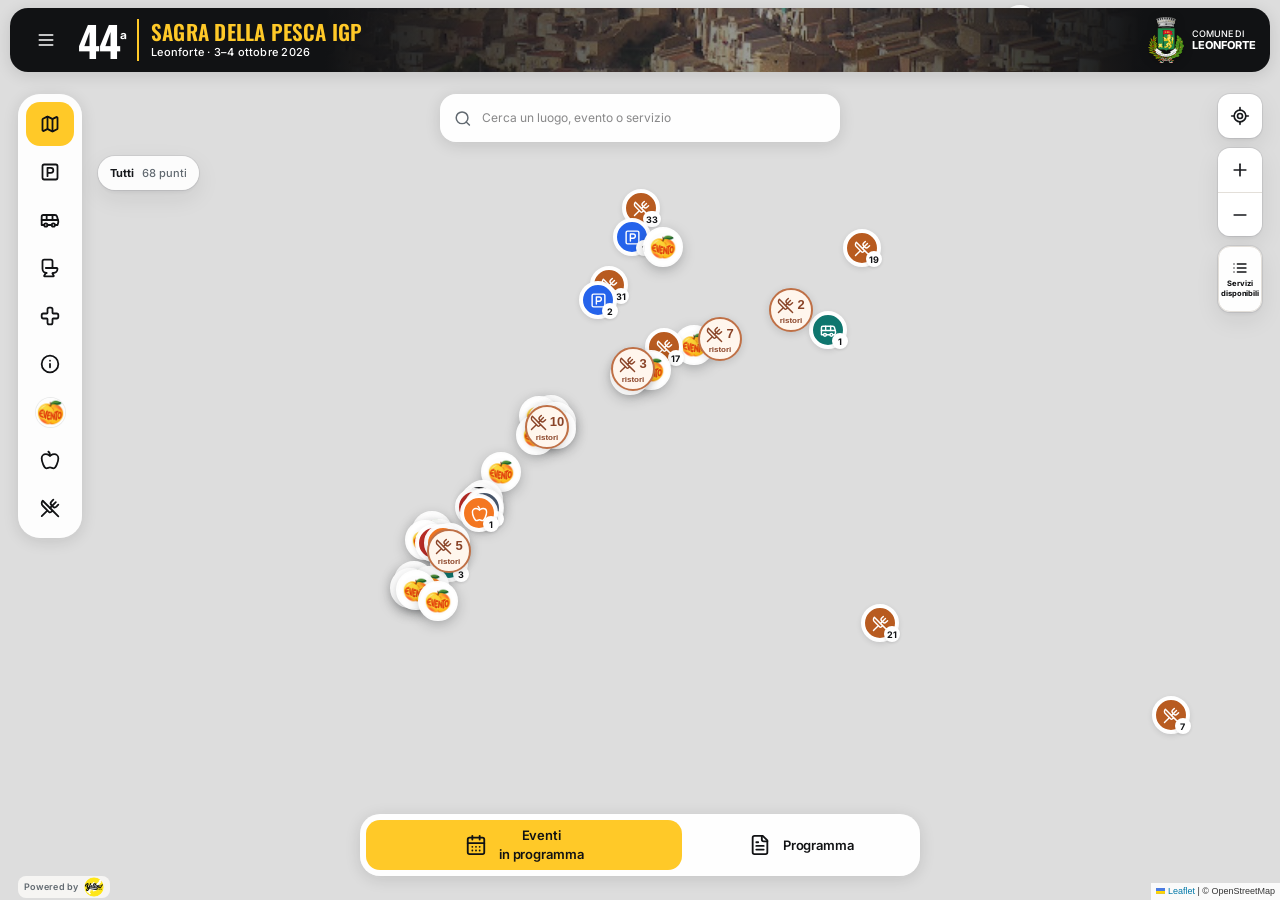
==== index.html @ 1704f255 "Pubblica ristori aggiornati al 26 settembre" ====
<!doctype html>
<html lang="it">
  <head>
    <meta charset="UTF-8" />
    <meta name="viewport" content="width=device-width, initial-scale=1, viewport-fit=cover" />
    <meta
      name="description"
      content="Mappa dei servizi della 44ª Sagra della Pesca IGP di Leonforte: parcheggi, navetta, WC, eventi e punti ristoro."
    />
    <meta name="theme-color" content="#0d0f11" />
    <link rel="icon" type="image/svg+xml" href="./favicon.svg" />
    <link rel="preconnect" href="https://fonts.googleapis.com" />
    <link rel="preconnect" href="https://fonts.gstatic.com" crossorigin />
    <link
      rel="stylesheet"
      href="https://fonts.googleapis.com/css2?family=Oswald:wght@400;500;600;700&family=Inter:wght@400;500;600;700&display=swap"
    />
    <title>44ª Sagra della Pesca IGP di Leonforte</title>
    <script type="module" crossorigin src="./assets/index-B9HhsdGB.js"></script>
    <link rel="modulepreload" crossorigin href="./assets/rolldown-runtime-CbXtAM7H.js">
    <link rel="modulepreload" crossorigin href="./assets/icons-EwvIaojF.js">
    <link rel="modulepreload" crossorigin href="./assets/react-vendor-BC_bkOCY.js">
    <link rel="stylesheet" crossorigin href="./assets/index-Bv7wQEez.css">
  </head>
  <body>
    <div id="app"></div>
    <noscript>Per utilizzare la mappa è necessario attivare JavaScript.</noscript>
  </body>
</html>
---- assets/index-Bv7wQEez.css ----
.app-shell{--dock-height:76px;--map-bottom:calc(var(--footer-height) + var(--dock-height));--festival-accent:var(--color-festival)}.program-dock{z-index:45;bottom:var(--footer-height);height:var(--dock-height);background:var(--color-ink,#17191c);justify-content:center;align-items:center;gap:12px;padding:10px 16px;display:flex;position:absolute;left:0;right:0}.program-dock .schedule-button,.program-dock .program-download-button{width:min(260px,45%);height:54px;min-height:44px;box-shadow:none;border-radius:14px;flex-direction:row;justify-content:center;align-items:center;gap:12px;padding:8px 18px;font-size:14px;font-weight:600;line-height:1.15;text-decoration:none;display:flex;position:static}.program-dock .schedule-button{background:var(--festival-accent);color:#17191c;border:1px solid var(--festival-accent)}.program-dock .schedule-button.is-active{color:#17191c;background:#fff0b8}.program-dock .program-download-button{color:#17191c;background:#fff;border:1px solid #fff}.program-dock button:hover,.program-dock a:hover{filter:brightness(.94);transform:translateY(-1px)}.program-dock svg{flex:none;width:22px;height:22px}.program-dock>*>span{text-align:left;flex-direction:column;gap:2px;display:flex}.app-shell .point-sheet-wrap,.app-shell .list-drawer{bottom:calc(var(--map-bottom) + 12px)}.app-shell .point-sheet{max-height:calc(100dvh - var(--header-height) - var(--map-bottom) - 32px);overflow-y:auto}.app-shell .category-rail{max-height:calc(100dvh - var(--header-height) - var(--map-bottom) - 32px)}.food-pin{position:relative}.food-pin b{color:#783f25;background:#fff;border:1px solid #dbc6b9;border-radius:12px;place-items:center;min-width:22px;height:22px;padding:0 4px;font-size:11px;font-weight:700;display:grid;position:absolute;bottom:-3px;right:-9px}.food-cluster{color:#8a4428;background:#fff6ed;border:3px solid #bf7046;border-radius:50%;justify-content:center;align-items:center;gap:3px;width:48px;height:48px;padding-bottom:10px;font-size:13px;display:flex;position:relative;box-shadow:0 2px 8px #0002}.food-cluster small{font-size:8px;font-weight:600;line-height:1;position:absolute;bottom:5px}.food-cluster svg{width:17px;height:17px}.schedule-filters{border-bottom:1px solid var(--color-border);flex:none;gap:6px;padding:10px 14px;display:flex;overflow-x:auto}.schedule-filters button{color:#383a3b;background:#f3f1eb;border-radius:12px;flex-shrink:0;min-height:44px;padding:8px 12px;font-size:12px;font-weight:600}.schedule-filters button[aria-pressed=true]{color:#fff;background:#17191c}.app-shell .point-sheet-copy h2{text-wrap:balance}.app-shell .point-list-icon{border-radius:12px;width:36px;height:36px}.app-shell .point-list-card{border-radius:18px;padding:12px}.app-shell .point-list-summary{gap:10px}.app-shell .point-actions,.app-shell .point-phone{margin-top:10px}@media (width<=767px){.app-shell{--dock-height:68px}.program-dock{gap:8px;padding:8px}.program-dock .schedule-button,.program-dock .program-download-button{gap:8px;width:50%;height:50px;padding:8px 10px;font-size:13px}.app-shell .list-drawer{max-height:min(52dvh, calc(100dvh - var(--header-height) - var(--map-bottom) - 24px));min-height:0}.app-shell.has-point-sheet .category-rail{max-height:calc(100dvh - var(--header-height) - var(--map-bottom) - 240px)}}@media (width>=768px) and (width<=1000px) and (height>=521px){.app-shell .map-search-panel{left:calc(var(--sidebar-current) + 36px);width:min(400px, calc(100% - var(--sidebar-current) - 116px));transform:none}}@media (height<=520px) and (orientation:landscape){.app-shell{--dock-height:52px}.program-dock{justify-content:flex-end;gap:8px;padding:4px 12px}.program-dock .schedule-button,.program-dock .program-download-button{width:200px;height:44px;font-size:12px}.program-dock>*>span{flex-direction:row;gap:4px}.app-shell .category-rail{max-height:calc(100dvh - var(--header-height) - var(--map-bottom) - 16px)}.app-shell .list-drawer{max-height:calc(100dvh - var(--header-height) - var(--map-bottom) - 20px);min-height:0}}@media (prefers-reduced-motion:reduce){.program-dock button:hover,.program-dock a:hover{transform:none}}.app-shell{--header-height:76px;--footer-height:0px;--dock-height:62px;--map-bottom:106px;--sidebar-collapsed:64px;--sidebar-expanded:232px;--category-icon-size:36px;--category-item-size:44px;--panel-shadow:0 3px 16px #1112141f}.app-shell .app-header{top:calc(var(--admin-offset) + 8px);background-image:linear-gradient(90deg, #111214 25%, #11121466 60%, #111214 90%), var(--panorama);height:64px;box-shadow:var(--panel-shadow);background-position:50%,50% 57%;background-size:cover;border-radius:18px;gap:10px;padding:8px 14px;left:10px;right:10px}.app-shell .event-title{gap:12px;min-width:0}.app-shell .event-number{border-right:2px solid var(--color-festival);padding-right:10px;font-size:42px;line-height:1}.app-shell .event-number sup{vertical-align:super;margin-left:1px;font-size:15px;position:static}.app-shell .event-title h1{letter-spacing:.01em;font-size:21px;line-height:1.2}.app-shell .event-title h1 span:first-child{color:var(--color-festival)}.app-shell .event-title h1 span:last-child{font:500 11px/1.6 var(--font-sans);text-transform:none;letter-spacing:.02em}.app-shell .municipality-crest{width:36px;height:48px}.app-shell .municipal-brand-copy{font-size:9px}.app-shell .municipal-brand-copy strong{font-size:11px}.app-shell .category-rail{top:calc(var(--admin-offset) + var(--header-height) + 18px);-webkit-backdrop-filter:blur(12px);backdrop-filter:blur(12px);height:fit-content;box-shadow:var(--panel-shadow);background:#fffffff0;border-radius:22px;gap:4px;padding:8px;left:18px}.app-shell .category-rail.is-open{width:var(--sidebar-expanded)}.app-shell .category-tab{border-radius:14px;gap:10px;padding:4px;font-size:13px}.app-shell .category-icon{box-shadow:none;color:var(--color-ink);background:0 0;border:0}.app-shell .category-icon svg{width:20px;height:20px}.app-shell .category-icon img{width:29px;height:29px}.app-shell .category-tab.is-active{background:var(--color-festival);color:var(--color-ink)}.app-shell .category-tab.is-active .category-icon{color:var(--color-ink);background:0 0}.app-shell .category-rail:not(.is-open) .category-tab{gap:0}.app-shell .map-status{top:calc(var(--admin-offset) + var(--header-height) + 80px);left:calc(var(--sidebar-current) + 34px);background:#ffffffe6;padding:8px 12px;font-size:11px}.app-shell .map-controls{top:calc(var(--admin-offset) + var(--header-height) + 18px);right:18px}.app-shell .program-dock{left:50%;right:auto;bottom:calc(24px + env(safe-area-inset-bottom));width:min(560px,100% - 32px);height:62px;box-shadow:var(--panel-shadow);-webkit-backdrop-filter:blur(12px);backdrop-filter:blur(12px);background:#fffffff2;border-radius:20px;gap:6px;padding:6px;transform:translate(-50%)}.app-shell .program-dock .schedule-button,.app-shell .program-dock .program-download-button{border-radius:14px;flex:1;width:auto;height:50px;padding:8px 12px;font-size:13px}.app-shell .program-dock .schedule-button{background:var(--color-festival);color:var(--color-ink);border:0;flex:1.45}.app-shell .program-dock .program-download-button{color:var(--color-ink);background:0 0;border:0}.app-shell .program-dock>*>span{flex-direction:row;gap:4px}.app-shell .app-footer{width:auto;height:22px;box-shadow:none;color:var(--color-ink);background:#faf9f6e0;border-radius:8px;gap:5px;padding:0 6px;bottom:2px;left:18px;right:auto}.app-shell .app-footer:before,.app-shell .app-footer:after{display:none}.app-shell .app-footer span{text-transform:none;color:var(--color-muted);font-size:9px}.app-shell .app-footer .footer-logo{width:20px;height:20px}.app-shell .leaflet-bottom{bottom:0}.map-search-panel{z-index:44;top:calc(var(--admin-offset) + var(--header-height) + 18px);width:min(400px,100% - 230px);position:absolute;left:50%;transform:translate(-50%)}.map-search-field{min-height:48px;box-shadow:var(--panel-shadow);color:var(--color-muted);background:#fffffff7;border-radius:16px;align-items:center;gap:10px;padding:0 14px;display:flex}.map-search-field input{width:100%;min-width:0;color:var(--color-ink);outline:none;font-size:12px}.map-search-field:focus-within{outline:2px solid var(--color-festival);outline-offset:2px}.map-search-field button{place-items:center;min-width:44px;height:44px;display:grid}.map-search-results{background:var(--color-surface);box-shadow:var(--panel-shadow);border-radius:18px;max-height:min(390px,50dvh);margin-top:8px;padding:6px;overflow-y:auto}.map-search-results p{color:var(--color-muted);padding:8px 10px;font-size:11px}.map-search-results>button{text-align:left;border-radius:12px;align-items:center;gap:10px;width:100%;padding:10px 8px;display:flex}.map-search-results>button:hover,.map-search-results>button:focus-visible{background:var(--color-bg)}.map-search-results strong{font-size:12px;line-height:1.4;display:block}.map-search-results small{color:var(--color-muted);margin-top:3px;font-size:10px;display:block}.search-result-icon{flex-shrink:0;width:28px}.search-result-icon svg,.search-result-icon img{width:24px;height:24px}.app-shell .service-pin{border:2px solid #fff;width:34px;height:34px;position:relative;box-shadow:0 2px 7px #11121430}.service-pin svg{width:17px;height:17px}.service-pin b{min-width:16px;height:16px;color:var(--color-ink);font:700 9px/1 var(--font-sans);background:#fff;border-radius:10px;place-items:center;padding:0 3px;display:grid;position:absolute;bottom:-4px;right:-5px;box-shadow:0 1px 3px #11121420}.app-shell .service-pin.is-active{width:40px;height:40px}.app-shell .sagra-event-pin{border-width:2px;width:36px;height:36px}.app-shell .food-cluster{border-width:2px;width:44px;height:44px}.app-shell .list-drawer{top:calc(var(--admin-offset) + var(--header-height) + 78px)}@media (width<=767px){.app-shell{--header-height:72px;--sidebar-collapsed:56px;--sidebar-expanded:212px;--category-icon-size:32px;--map-bottom:100px}.app-shell .app-header{border-radius:14px;gap:5px;height:60px;padding:6px;top:6px;left:6px;right:6px}.app-shell .header-sidebar-button{width:32px}.app-shell .event-title{gap:7px}.app-shell .event-number{padding-right:6px;font-size:31px}.app-shell .event-number sup{font-size:12px}.app-shell .event-title h1{font-size:clamp(12px,3.6vw,18px)}.app-shell .event-title h1 span:last-child{letter-spacing:0;font-size:8px}.app-shell .municipality-crest{width:27px;height:40px}.app-shell .municipal-brand-copy{display:none}.map-search-panel{top:calc(var(--header-height) + 12px);width:calc(100% - 24px)}.app-shell .category-rail{top:calc(var(--header-height) + 76px);max-height:calc(100dvh - var(--header-height) - var(--map-bottom) - 88px);border-radius:18px;gap:2px;padding:6px;left:12px}.app-shell .category-tab{padding:2px}.app-shell .map-controls{top:calc(var(--header-height) + 76px);right:12px}.app-shell .map-status{top:calc(var(--header-height) + 76px);max-width:calc(100% - 148px);left:80px}.app-shell .program-dock{width:calc(100% - 24px);height:60px;bottom:calc(25px + env(safe-area-inset-bottom))}.app-shell .program-dock .schedule-button,.app-shell .program-dock .program-download-button{gap:7px;height:48px;padding:6px;font-size:11px}.app-shell .program-dock .schedule-button>span{flex-direction:column;gap:1px}.app-shell .list-drawer{max-height:calc(100dvh - var(--header-height) - var(--map-bottom) - 76px);top:auto}.app-shell.has-point-sheet .category-rail{max-height:calc(100dvh - var(--header-height) - var(--map-bottom) - 290px)}}@media (height<=520px) and (orientation:landscape){.app-shell{--header-height:56px;--map-bottom:80px;--sidebar-collapsed:56px}.app-shell .app-header{height:48px;padding-block:4px;top:4px}.app-shell .event-number{font-size:32px}.app-shell .event-title h1{font-size:17px}.app-shell .municipality-crest{height:38px}.map-search-panel{width:330px;top:64px}.map-search-field{min-height:44px}.app-shell .category-rail,.app-shell .map-controls{top:64px}.app-shell .map-status{top:116px}.app-shell .program-dock{width:430px;height:54px;bottom:20px}.app-shell .program-dock .schedule-button,.app-shell .program-dock .program-download-button{height:44px}.app-shell .list-drawer{min-height:0;top:116px}.app-shell .category-rail{max-height:calc(100dvh - 150px)}}@layer properties{@supports (((-webkit-hyphens:none)) and (not (margin-trim:inline))) or ((-moz-orient:inline) and (not (color:rgb(from red r g b)))){*,:before,:after,::backdrop{--tw-rotate-x:initial;--tw-rotate-y:initial;--tw-rotate-z:initial;--tw-skew-x:initial;--tw-skew-y:initial;--tw-border-style:solid;--tw-font-weight:initial;--tw-shadow:0 0 #0000;--tw-shadow-color:initial;--tw-shadow-alpha:100%;--tw-inset-shadow:0 0 #0000;--tw-inset-shadow-color:initial;--tw-inset-shadow-alpha:100%;--tw-ring-color:initial;--tw-ring-shadow:0 0 #0000;--tw-inset-ring-color:initial;--tw-inset-ring-shadow:0 0 #0000;--tw-ring-inset:initial;--tw-ring-offset-width:0px;--tw-ring-offset-color:#fff;--tw-ring-offset-shadow:0 0 #0000;--tw-duration:initial;--tw-ease:initial;--tw-scale-x:1;--tw-scale-y:1;--tw-scale-z:1}}}@layer theme{:root,:host{--font-sans:"Inter", ui-sans-serif, system-ui, sans-serif;--font-mono:ui-monospace, SFMono-Regular, Menlo, Monaco, Consolas, "Liberation Mono", "Courier New", monospace;--spacing:.25rem;--text-sm:.875rem;--text-sm--line-height:calc(1.25 / .875);--font-weight-semibold:600;--radius-xs:4px;--radius-sm:8px;--radius-md:12px;--radius-lg:16px;--radius-xl:24px;--radius-2xl:28px;--ease-out:cubic-bezier(0, 0, .2, 1);--animate-pulse:pulse 2s cubic-bezier(.4, 0, .6, 1) infinite;--default-transition-duration:.15s;--default-transition-timing-function:cubic-bezier(.4, 0, .2, 1);--default-font-family:var(--font-sans);--default-mono-font-family:var(--font-mono);--color-bg:#faf9f6;--color-surface:#fff;--color-surface-hover:#f7f5f2;--color-fg:#17191c;--color-muted:#616970;--color-subtle:#8a9096;--color-primary:#17191c;--color-primary-strong:#30343a;--color-primary-fg:#fff;--color-ink:#111214;--color-festival:#ffc928;--color-peach:#f47721;--color-alert:#b82c27;--color-border:#e3dfd9;--color-success:#1f7a55;--font-display:"Oswald", "Outfit", ui-sans-serif, sans-serif;--shadow-control:0 0 0 1px #17191c12, 0 2px 4px #17191c0f, 0 8px 24px #17191c14;--shadow-control-hover:0 0 0 1px #17191c1a, 0 3px 6px #17191c14, 0 10px 28px #17191c1a}}@layer base{*,:after,:before,::backdrop{box-sizing:border-box;border:0 solid;margin:0;padding:0}::file-selector-button{box-sizing:border-box;border:0 solid;margin:0;padding:0}html,:host{-webkit-text-size-adjust:100%;tab-size:4;line-height:1.5;font-family:var(--default-font-family,-apple-system, BlinkMacSystemFont, "Segoe UI", Roboto, "Helvetica Neue", "Noto Sans", Arial, sans-serif, "Apple Color Emoji", "Segoe UI Emoji", "Segoe UI Symbol", "Noto Color Emoji");font-feature-settings:var(--default-font-feature-settings,normal);font-variation-settings:var(--default-font-variation-settings,normal);-webkit-tap-highlight-color:transparent}hr{height:0;color:inherit;border-top-width:1px}abbr:where([title]){-webkit-text-decoration:underline dotted;text-decoration:underline dotted}h1,h2,h3,h4,h5,h6{font-size:inherit;font-weight:inherit}a{color:inherit;-webkit-text-decoration:inherit;-webkit-text-decoration:inherit;-webkit-text-decoration:inherit;-webkit-text-decoration:inherit;text-decoration:inherit}b,strong{font-weight:bolder}code,kbd,samp,pre{font-family:var(--default-mono-font-family,ui-monospace, SFMono-Regular, Menlo, Monaco, Consolas, "Liberation Mono", "Courier New", monospace);font-feature-settings:var(--default-mono-font-feature-settings,normal);font-variation-settings:var(--default-mono-font-variation-settings,normal);font-size:1em}small{font-size:80%}sub,sup{vertical-align:baseline;font-size:75%;line-height:0;position:relative}sub{bottom:-.25em}sup{top:-.5em}table{text-indent:0;border-color:inherit;border-collapse:collapse}:-moz-focusring:where(:not(iframe)){outline:auto}progress{vertical-align:baseline}summary{display:list-item}ol,ul,menu{list-style:none}img,svg,video,canvas,audio,iframe,embed,object{vertical-align:middle;display:block}img,video{max-width:100%;height:auto}button,input,select,optgroup,textarea{font:inherit;font-feature-settings:inherit;font-variation-settings:inherit;letter-spacing:inherit;color:inherit;opacity:1;background-color:#0000;border-radius:0}::file-selector-button{font:inherit;font-feature-settings:inherit;font-variation-settings:inherit;letter-spacing:inherit;color:inherit;opacity:1;background-color:#0000;border-radius:0}:where(select:is([multiple],[size])) optgroup{font-weight:bolder}:where(select:is([multiple],[size])) optgroup option{padding-inline-start:20px}::file-selector-button{margin-inline-end:4px}::placeholder{opacity:1}@supports (not ((-webkit-appearance:-apple-pay-button))) or (contain-intrinsic-size:1px){::placeholder{color:currentColor}@supports (color:color-mix(in lab, red, red)){::placeholder{color:color-mix(in oklab, currentcolor 50%, transparent)}}}textarea{resize:vertical}::-webkit-search-decoration{-webkit-appearance:none}::-webkit-date-and-time-value{min-height:1lh;text-align:inherit}::-webkit-datetime-edit{display:inline-flex}::-webkit-datetime-edit-fields-wrapper{padding:0}::-webkit-datetime-edit{padding-block:0}::-webkit-datetime-edit-year-field{padding-block:0}::-webkit-datetime-edit-month-field{padding-block:0}::-webkit-datetime-edit-day-field{padding-block:0}::-webkit-datetime-edit-hour-field{padding-block:0}::-webkit-datetime-edit-minute-field{padding-block:0}::-webkit-datetime-edit-second-field{padding-block:0}::-webkit-datetime-edit-millisecond-field{padding-block:0}::-webkit-datetime-edit-meridiem-field{padding-block:0}::-webkit-calendar-picker-indicator{line-height:1}:-moz-ui-invalid{box-shadow:none}button,input:where([type=button],[type=reset],[type=submit]){appearance:button}::file-selector-button{appearance:button}::-webkit-inner-spin-button{height:auto}::-webkit-outer-spin-button{height:auto}[hidden]:where(:not([hidden=until-found])){display:none!important}html{-webkit-font-smoothing:antialiased;-moz-osx-font-smoothing:grayscale}html,body,#app{background:var(--color-ink);min-height:100dvh;color:var(--color-fg);overflow:hidden}h1,h2,h3{text-wrap:balance}p{text-wrap:pretty}button:not(:disabled),[role=button]:not(:disabled){cursor:pointer}}@layer components;@layer utilities{.container{width:100%}@media (width>=40rem){.container{max-width:40rem}}@media (width>=48rem){.container{max-width:48rem}}@media (width>=64rem){.container{max-width:64rem}}@media (width>=80rem){.container{max-width:80rem}}@media (width>=96rem){.container{max-width:96rem}}.inline-flex{display:inline-flex}.size-3\.5{width:calc(var(--spacing) * 3.5);height:calc(var(--spacing) * 3.5)}.size-4{width:calc(var(--spacing) * 4);height:calc(var(--spacing) * 4)}.size-5{width:calc(var(--spacing) * 5);height:calc(var(--spacing) * 5)}.size-11{width:calc(var(--spacing) * 11);height:calc(var(--spacing) * 11)}.min-h-11{min-height:calc(var(--spacing) * 11)}.shrink-0{flex-shrink:0}.transform{transform:var(--tw-rotate-x,) var(--tw-rotate-y,) var(--tw-rotate-z,) var(--tw-skew-x,) var(--tw-skew-y,)}.animate-pulse{animation:var(--animate-pulse)}.items-center{align-items:center}.justify-center{justify-content:center}.gap-2{gap:calc(var(--spacing) * 2)}.rounded-md{border-radius:var(--radius-md)}.border{border-style:var(--tw-border-style);border-width:1px}.bg-primary{background-color:var(--color-primary)}.bg-subtle{background-color:var(--color-subtle)}.bg-surface{background-color:var(--color-surface)}.p-0{padding:0}.px-3{padding-inline:calc(var(--spacing) * 3)}.px-4{padding-inline:calc(var(--spacing) * 4)}.font-sans{font-family:var(--font-sans)}.text-sm{font-size:var(--text-sm);line-height:var(--tw-leading,var(--text-sm--line-height))}.font-semibold{--tw-font-weight:var(--font-weight-semibold);font-weight:var(--font-weight-semibold)}.whitespace-nowrap{white-space:nowrap}.text-current{color:currentColor}.text-fg{color:var(--color-fg)}.text-primary-fg{color:var(--color-primary-fg)}.antialiased{-webkit-font-smoothing:antialiased;-moz-osx-font-smoothing:grayscale}.shadow-control{--tw-shadow:0 0 0 1px var(--tw-shadow-color,#17191c12), 0 2px 4px var(--tw-shadow-color,#17191c0f), 0 8px 24px var(--tw-shadow-color,#17191c14);box-shadow:var(--tw-inset-shadow), var(--tw-inset-ring-shadow), var(--tw-ring-offset-shadow), var(--tw-ring-shadow), var(--tw-shadow)}.transition-\[color\,background-color\,box-shadow\,transform\]{transition-property:color,background-color,box-shadow,transform;transition-timing-function:var(--tw-ease,var(--default-transition-timing-function));transition-duration:var(--tw-duration,var(--default-transition-duration))}.duration-150{--tw-duration:.15s;transition-duration:.15s}.ease-out{--tw-ease:var(--ease-out);transition-timing-function:var(--ease-out)}.outline-none{--tw-outline-style:none;outline-style:none}@media (hover:hover){.hover\:bg-border:hover{background-color:var(--color-border)}.hover\:bg-current\/10:hover{background-color:currentColor}@supports (color:color-mix(in lab, red, red)){.hover\:bg-current\/10:hover{background-color:color-mix(in oklab, currentcolor 10%, transparent)}}.hover\:bg-primary-strong:hover{background-color:var(--color-primary-strong)}.hover\:bg-surface-hover:hover{background-color:var(--color-surface-hover)}.hover\:shadow-control-hover:hover{--tw-shadow:0 0 0 1px var(--tw-shadow-color,#17191c1a), 0 3px 6px var(--tw-shadow-color,#17191c14), 0 10px 28px var(--tw-shadow-color,#17191c1a);box-shadow:var(--tw-inset-shadow), var(--tw-inset-ring-shadow), var(--tw-ring-offset-shadow), var(--tw-ring-shadow), var(--tw-shadow)}}.focus-visible\:ring-2:focus-visible{--tw-ring-shadow:var(--tw-ring-inset,) 0 0 0 calc(2px + var(--tw-ring-offset-width)) var(--tw-ring-color,currentcolor);box-shadow:var(--tw-inset-shadow), var(--tw-inset-ring-shadow), var(--tw-ring-offset-shadow), var(--tw-ring-shadow), var(--tw-shadow)}.focus-visible\:ring-primary:focus-visible{--tw-ring-color:var(--color-primary)}.focus-visible\:ring-offset-2:focus-visible{--tw-ring-offset-width:2px;--tw-ring-offset-shadow:var(--tw-ring-inset,) 0 0 0 var(--tw-ring-offset-width) var(--tw-ring-offset-color)}.active\:not-disabled\:scale-96:active:not(:disabled){--tw-scale-x:96%;--tw-scale-y:96%;--tw-scale-z:96%;scale:var(--tw-scale-x) var(--tw-scale-y)}.disabled\:pointer-events-none:disabled{pointer-events:none}.disabled\:opacity-50:disabled{opacity:.5}}:root{--admin-offset:0px;--header-height:84px;--rail-height:82px;--motion-quick:.15s;--motion-fast:.25s;--ease-out:cubic-bezier(.22, 1, .36, 1)}.app-shell{background:var(--color-bg);height:100dvh;color:var(--color-fg);isolation:isolate;position:relative;overflow:hidden}.app-shell.is-admin{--admin-offset:28px}.admin-banner{z-index:60;height:28px;color:var(--color-primary-fg);background:#c96a3d;place-items:center;font-size:.75rem;font-weight:600;display:grid;position:absolute;inset:0 0 auto}.map-canvas{z-index:0;position:absolute;inset:0}.map-loading{z-index:10;background:var(--color-bg);color:var(--color-muted);justify-content:center;align-items:center;gap:10px;font-size:.875rem;font-weight:600;display:flex;position:absolute;inset:0}.map-loading-dot{background:#c96a3d;border-radius:999px;width:10px;height:10px;animation:1s ease-in-out infinite alternate loading-pulse}.app-header{top:var(--admin-offset);z-index:40;height:var(--header-height);padding:max(8px, env(safe-area-inset-top)) 10px 8px;color:var(--color-primary-fg);background:#0d0f11f7;align-items:center;gap:8px;display:flex;position:absolute;left:0;right:0;box-shadow:0 1px #ffffff14}.partner-lockup{flex:none;align-items:center;gap:6px;display:flex}.event-logo{object-fit:cover;outline-offset:-1px;border-radius:999px;outline:2px solid #ffffffe6;flex:none;width:64px;height:64px}.municipality-crest{object-fit:contain;filter:drop-shadow(0 2px 5px #00000047);flex:none;width:40px;height:54px}.event-title{flex:auto;align-items:center;gap:7px;min-width:0;display:flex}.event-number{font-family:var(--font-display);letter-spacing:-.035em;flex:none;font-size:2.15rem;font-weight:700;line-height:1}.event-number sup{font-family:var(--font-sans);vertical-align:top;margin-left:2px;font-size:.72rem;position:relative;top:.22rem}.event-title h1{min-width:0;font-family:var(--font-display);letter-spacing:.02em;text-transform:uppercase;font-size:.69rem;font-weight:600;line-height:1.08}.event-title h1 span{text-overflow:ellipsis;white-space:nowrap;display:block;overflow:hidden}.organizer-logo{object-fit:cover;outline-offset:-1px;border-radius:999px;outline:1px solid #ffffff29;flex:none;width:48px;height:48px}.header-list-button{color:var(--color-primary-fg)}.category-rail{top:calc(var(--admin-offset) + var(--header-height) + 8px);z-index:35;height:var(--rail-height);border-radius:var(--radius-xl);box-shadow:var(--shadow-control);overscroll-behavior-inline:contain;scrollbar-width:none;background:#fffffff5;gap:2px;padding:8px;display:flex;position:absolute;left:10px;right:10px;overflow-x:auto}.category-rail::-webkit-scrollbar{display:none}.category-tab{border-radius:var(--radius-lg);min-width:64px;color:var(--color-fg);transition-property:background-color,color,transform;transition-duration:var(--motion-quick);flex-direction:column;flex:1 0 64px;justify-content:center;align-items:center;gap:4px;font-size:.68rem;font-weight:600;line-height:1.05;transition-timing-function:ease-out;display:flex}.category-tab:hover{background:var(--color-surface-hover)}.category-tab:focus-visible{outline:2px solid var(--category-color);outline-offset:-2px}.category-tab:active{transform:scale(.96)}.category-icon{background:var(--category-color);border-radius:999px;place-items:center;width:34px;height:34px;display:grid}@supports (color:color-mix(in lab, red, red)){.category-icon{background:color-mix(in srgb, var(--category-color) 11%, white)}}.category-icon{color:var(--category-color);box-shadow:inset 0 0 0 1px var(--category-color)}@supports (color:color-mix(in lab, red, red)){.category-icon{box-shadow:inset 0 0 0 1px color-mix(in srgb, var(--category-color) 16%, transparent)}}.event-category-logo{object-fit:cover;border-radius:999px;width:100%;height:100%}.category-icon .event-category-logo{width:calc(100% - 5px);height:calc(100% - 5px);box-shadow:0 0 0 1px #17191c14}.category-tab.is-active{background:var(--color-ink);color:var(--color-primary-fg)}.category-tab.is-active .category-icon{background:var(--category-color);color:var(--color-primary-fg);box-shadow:none}.map-status{top:calc(var(--admin-offset) + var(--header-height) + var(--rail-height) + 18px);z-index:25;min-height:34px;color:var(--color-fg);box-shadow:var(--shadow-control);background:#fffffff5;border-radius:999px;align-items:center;gap:8px;padding:0 12px;font-size:.75rem;font-weight:700;display:flex;position:absolute;left:10px}.map-status-count{color:var(--color-muted);font-variant-numeric:tabular-nums;font-weight:500}.map-controls{top:calc(var(--admin-offset) + var(--header-height) + var(--rail-height) + 18px);z-index:25;flex-direction:column;gap:10px;display:flex;position:absolute;right:10px}.zoom-controls{border-radius:var(--radius-md);box-shadow:var(--shadow-control);flex-direction:column;display:flex;overflow:hidden}.zoom-controls button{box-shadow:none;border-radius:0}.zoom-controls button+button{border-top:1px solid var(--color-border)}.geo-message,.admin-coordinates{top:calc(var(--admin-offset) + var(--header-height) + var(--rail-height) + 72px);z-index:34;border-radius:var(--radius-lg);background:var(--color-ink);max-width:calc(100% - 74px);color:var(--color-primary-fg);box-shadow:var(--shadow-control);align-items:center;gap:8px;padding:10px 10px 10px 12px;font-size:.75rem;font-weight:500;display:flex;position:absolute;left:10px}.geo-message.is-success{background:var(--color-success)}.geo-message>svg{flex:none}.geo-message button{border-radius:999px;flex:none;place-items:center;width:28px;height:28px;display:grid;position:relative}.geo-message button:after{content:"";width:44px;height:44px;position:absolute}.admin-coordinates{background:var(--color-surface);max-width:300px;color:var(--color-fg);left:auto;right:66px}.admin-coordinates>div{gap:2px;display:grid}.admin-coordinates span{color:var(--color-muted);font-size:.68rem}.admin-coordinates strong{font-variant-numeric:tabular-nums}.list-drawer{top:calc(var(--admin-offset) + var(--header-height) + var(--rail-height) + 18px);z-index:36;border-radius:var(--radius-2xl) var(--radius-2xl) 0 0;background:var(--color-bg);flex-direction:column;display:flex;position:absolute;bottom:0;left:0;right:0;overflow:hidden;box-shadow:0 -12px 40px #17191c29}.list-drawer-header{border-bottom:1px solid var(--color-border);justify-content:space-between;align-items:center;padding:18px 18px 14px;display:flex}.eyebrow{color:var(--color-muted);letter-spacing:.08em;text-transform:uppercase;font-size:.68rem;font-weight:700;display:block}.list-drawer h2{letter-spacing:-.02em;margin-top:2px;font-size:1.35rem;font-weight:650;line-height:1.2}.list-count{background:var(--color-ink);width:38px;height:38px;color:var(--color-primary-fg);font-variant-numeric:tabular-nums;border-radius:999px;place-items:center;font-size:.8rem;font-weight:700;display:grid}.list-header-actions{flex:none;align-items:center;gap:6px;display:flex}.list-close-button{border:1px solid var(--color-border);background:var(--color-surface);width:44px;height:44px;color:var(--color-fg);transition:background-color var(--motion-quick) ease, transform var(--motion-quick) ease;border-radius:999px;place-items:center;display:grid}.list-close-button:hover{background:var(--color-surface-hover)}.list-close-button:active{transform:scale(.94)}.list-close-button:focus-visible{outline:2px solid var(--color-primary);outline-offset:2px}.point-list{padding:12px 12px max(24px, env(safe-area-inset-bottom));overscroll-behavior:contain;gap:10px;display:grid;overflow-y:auto}.point-list-card{border-radius:var(--radius-xl);background:var(--color-surface);padding:12px;box-shadow:0 0 0 1px #17191c12,0 2px 8px #17191c0d}.is-food-directory .point-list{gap:7px;padding:9px}.is-food-directory .point-list-card{border-radius:18px;padding:9px}.is-food-directory .point-list-summary{gap:10px;min-height:48px}.is-food-directory .point-list-icon{border-radius:12px;width:38px;height:38px}.is-food-directory .point-list-icon svg{width:18px;height:18px}.is-food-directory .point-list-copy{gap:1px;font-size:.74rem;line-height:1.28}.is-food-directory .point-list-copy strong{font-size:.92rem;line-height:1.18}.is-food-directory .point-phone{margin-top:0}.is-food-directory .point-actions{margin-top:6px}.point-list-summary{border-radius:var(--radius-md);text-align:left;align-items:flex-start;gap:12px;width:100%;min-height:60px;display:flex}.point-list-summary:focus-visible{outline:2px solid var(--color-primary);outline-offset:4px}.point-list-icon{border-radius:var(--radius-md);background:var(--category-color);flex:none;place-items:center;width:44px;height:44px;display:grid}@supports (color:color-mix(in lab, red, red)){.point-list-icon{background:color-mix(in srgb, var(--category-color) 11%, white)}}.point-list-icon{color:var(--category-color)}.point-list-icon .event-category-logo{width:calc(100% - 6px);height:calc(100% - 6px)}.point-list-copy{min-width:0;color:var(--color-muted);gap:2px;font-size:.78rem;line-height:1.35;display:grid}.point-list-copy strong{color:var(--color-fg);font-size:.98rem;line-height:1.25}.point-code{color:var(--category-color);font-variant-numeric:tabular-nums;letter-spacing:.05em;font-size:.68rem;font-weight:800}.point-distance,.point-meta,.point-address{align-items:center;gap:5px;display:flex}.point-distance{color:var(--color-fg);margin-top:4px;font-size:.75rem;font-weight:600}.point-actions{grid-template-columns:minmax(0,1fr) minmax(0,1.1fr);gap:8px;margin-top:12px;display:grid}.list-drawer-header,.list-tools{flex:none}.list-tools{padding:8px 12px 0}.list-search{border:1px solid var(--color-border);border-radius:var(--radius-md);background:var(--color-surface);color:var(--color-muted);align-items:center;gap:8px;padding-left:12px;display:flex}.list-search:focus-within{outline:2px solid var(--color-primary);outline-offset:2px}.list-search input{width:100%;min-width:0;min-height:44px;color:var(--color-fg);background:0 0;outline:none;font-size:1rem}.list-search input::-webkit-search-cancel-button{display:none}.list-search button{flex:none;place-items:center;width:44px;height:44px;display:grid}.list-location-note,.point-location-note,.list-empty{color:var(--color-muted);margin-top:8px;font-size:.72rem;line-height:1.4}.point-list{grid-auto-rows:max-content;align-content:start;min-height:0}.point-phone{min-height:44px;color:var(--color-fg);text-underline-offset:3px;align-items:center;gap:8px;margin-top:4px;font-size:.78rem;text-decoration:underline;display:inline-flex}.point-phone:focus-visible{outline:2px solid var(--color-primary);outline-offset:2px}.point-action-secondary,.point-action-primary{min-width:0;padding-inline:10px}.point-sheet-wrap{right:10px;bottom:max(10px, env(safe-area-inset-bottom));z-index:38;justify-content:center;display:flex;position:absolute;left:10px}.point-sheet{border-radius:var(--radius-2xl);background:var(--color-surface);width:100%;max-width:560px;max-height:min(58dvh,520px);padding:16px;position:relative;overflow-y:auto;box-shadow:0 18px 56px #17191c38,0 0 0 1px #17191c14}.sheet-close{border-radius:var(--radius-md);width:44px;height:44px;color:var(--color-muted);transition-property:background-color,color,transform;transition-duration:var(--motion-quick);place-items:center;display:grid;position:absolute;top:8px;right:8px}.sheet-close:hover{background:var(--color-surface-hover);color:var(--color-fg)}.sheet-close:active{transform:scale(.96)}.point-sheet-main{gap:12px;padding-right:32px;display:flex}.point-badge{border-radius:var(--radius-lg);background:var(--category-color);width:52px;height:52px;color:var(--color-primary-fg);font-variant-numeric:tabular-nums;letter-spacing:.04em;flex:none;place-items:center;font-size:.78rem;font-weight:800;display:grid}.point-badge img{border-radius:inherit;object-fit:cover;width:100%;height:100%}.point-sheet-copy{gap:5px;min-width:0;display:grid}.point-sheet-copy h2{letter-spacing:-.01em;font-size:1.08rem;font-weight:650;line-height:1.22}.point-sheet-copy p{color:var(--color-muted);font-size:.82rem;line-height:1.4}.point-sheet-copy .point-address,.point-sheet-copy .point-distance,.point-sheet-copy .point-meta{color:var(--color-fg);font-size:.75rem;font-weight:550}.leaflet-container{font-family:var(--font-sans);background:#e8ecef}.leaflet-control-attribution{background:#ffffffd9!important;padding:2px 5px!important;font-size:9px!important}.sagra-pin{background:var(--pin-color);color:#fff;font-variant-numeric:tabular-nums;letter-spacing:.02em;outline-offset:-1px;width:36px;height:36px;transition-property:width,height,box-shadow,transform;transition-duration:var(--motion-fast);transition-timing-function:var(--ease-out);border-radius:999px;outline:3px solid #fffffff5;justify-content:center;align-items:center;font-size:.65rem;font-weight:800;display:flex;box-shadow:0 4px 14px #17191c57}.sagra-pin.is-active{width:44px;height:44px;font-size:.75rem;box-shadow:0 7px 22px #17191c6b}.sagra-event-pin{background:#fff;padding:2px;overflow:hidden}.sagra-event-pin img{border-radius:inherit;object-fit:cover;width:100%;height:100%}.leaflet-marker-icon:focus-visible .sagra-pin{outline:4px solid var(--color-primary);outline-offset:2px}@keyframes loading-pulse{0%{opacity:.45;transform:scale(.75)}to{opacity:1;transform:scale(1)}}@media (width>=768px){:root{--header-height:96px;--rail-height:78px}.app-header{gap:14px;padding-inline:16px}.event-logo{width:74px;height:74px}.partner-lockup{gap:9px}.municipality-crest{width:52px;height:68px}.event-number{font-size:2.5rem}.event-title h1{font-size:1rem}.organizer-logo{width:58px;height:58px}.category-rail{width:min(100% - 32px,1120px);left:50%;right:auto;transform:translate(-50%)}.category-tab{flex-basis:92px;min-width:92px;font-size:.72rem}.map-status{left:16px}.map-controls{right:16px}.list-drawer{top:calc(var(--admin-offset) + var(--header-height) + var(--rail-height) + 18px);border-radius:var(--radius-2xl);width:420px;bottom:16px;left:auto;right:16px;box-shadow:0 18px 56px #17191c33,0 0 0 1px #17191c14}.point-sheet-wrap{width:440px;bottom:16px;left:16px;right:auto}}@media (width<=359px){.app-header{gap:5px;padding-inline:6px}.partner-lockup{gap:4px}.event-logo{width:56px;height:56px}.municipality-crest{width:34px;height:48px}.event-number{font-size:1.9rem}.organizer-logo{width:42px;height:42px;display:none}.event-title h1{font-size:.72rem}.point-actions{grid-template-columns:1fr}}:root{--header-height:88px;--footer-height:56px;--sidebar-collapsed:68px;--sidebar-expanded:188px;--category-icon-size:40px;--category-item-size:44px}.app-shell{--sidebar-current:var(--sidebar-collapsed)}.app-shell.is-sidebar-expanded{--sidebar-current:var(--sidebar-expanded)}.app-header{padding:max(8px, env(safe-area-inset-top)) 8px 8px;gap:6px}.header-sidebar-button,.header-list-button{color:var(--color-primary-fg);flex:none}.header-sidebar-button:hover,.header-list-button:hover{background:#ffffff1a}.event-logo{width:54px;height:54px}.event-title{gap:5px}.event-number{font-size:2.5rem;position:relative}.event-number sup{letter-spacing:0;white-space:nowrap;margin-left:0;font-size:.62rem;position:absolute;top:0;left:calc(100% + 2px)}.event-title h1{letter-spacing:.015em;font-size:.84rem;line-height:1.04}.event-title h1 span:first-child{color:#ff6b16}.event-title h1 span:last-child{color:var(--color-primary-fg)}.municipal-brand{flex:none;align-items:center;gap:8px;display:flex}.municipality-crest{width:38px;height:52px}.municipal-brand-copy{color:var(--color-primary-fg);text-transform:uppercase;font-size:.72rem;font-weight:500;line-height:1.05;display:none}.municipal-brand-copy strong{margin-top:2px;font-size:.88rem;font-weight:750;display:block}.category-rail{top:calc(var(--admin-offset) + var(--header-height) + 12px);z-index:39;width:var(--sidebar-collapsed);height:auto;max-height:calc(100dvh - var(--admin-offset) - var(--header-height) - var(--footer-height) - 24px);transition:width var(--motion-fast) var(--ease-out), box-shadow var(--motion-fast) ease, opacity var(--motion-quick) ease, transform var(--motion-fast) var(--ease-out);border-radius:20px;flex-direction:column;gap:3px;padding:7px;bottom:auto;left:10px;right:auto;overflow:hidden auto;transform:none}.category-rail.is-open{width:var(--sidebar-expanded);box-shadow:0 18px 54px #17191c33,0 0 0 1px #17191c12}.category-tab{width:100%;min-width:0;height:var(--category-item-size);min-height:var(--category-item-size);flex:0 0 var(--category-item-size);grid-template-columns:var(--category-icon-size) minmax(0, 1fr);text-align:left;border-radius:14px;grid-template-rows:1fr;justify-content:stretch;gap:6px;padding:2px;font-size:.78rem;display:grid;overflow:hidden}.category-icon{width:var(--category-icon-size);height:var(--category-icon-size)}.category-rail:not(.is-open) .category-tab{grid-template-columns:1fr 0;justify-items:center;gap:0}.category-label{opacity:0;white-space:nowrap;max-width:0;transition:max-width var(--motion-fast) var(--ease-out), opacity var(--motion-quick) ease, transform var(--motion-fast) var(--ease-out);align-self:center;overflow:hidden;transform:translate(-7px)}.category-rail.is-open .category-label{opacity:1;max-width:122px;transition-delay:80ms;transform:translate(0)}.category-tab.is-active{background:var(--color-ink)}.map-status{top:calc(var(--admin-offset) + var(--header-height) + 14px);left:calc(var(--sidebar-current) + 24px);transition:left var(--motion-fast) var(--ease-out);transform:none}.map-controls{top:calc(var(--admin-offset) + var(--header-height) + 14px);align-items:flex-end;right:10px}.services-list-button,.schedule-button,.program-download-button{border:1px solid var(--color-border);border-radius:var(--radius-md);width:44px;min-height:66px;box-shadow:var(--shadow-control);color:var(--color-ink);letter-spacing:-.01em;text-align:center;cursor:pointer;transition:background-color var(--motion-quick) ease, transform var(--motion-quick) ease, box-shadow var(--motion-quick) ease;background:#fffffff7;flex-direction:column;justify-content:center;align-items:center;gap:4px;padding:6px 2px;font-size:.47rem;font-weight:750;line-height:1.05;text-decoration:none;display:inline-flex}.services-list-button:hover,.schedule-button:hover,.program-download-button:hover{background:#fff;transform:translateY(-1px);box-shadow:0 10px 28px #17191c2e}.services-list-button:focus-visible,.schedule-button:focus-visible,.program-download-button:focus-visible{outline-offset:2px;outline:3px solid #ff6b1661}.services-list-button.is-active,.schedule-button.is-active{border-color:var(--color-ink);background:var(--color-ink);color:var(--color-primary-fg)}.services-list-button svg,.schedule-button svg,.program-download-button svg{flex:none}.services-list-button>span,.schedule-button>span,.program-download-button>span{justify-items:center;gap:2px;display:grid}.services-list-button>span>span,.schedule-button>span>span,.program-download-button>span>span{display:block}.schedule-drawer{background:#faf9f5}@supports (color:color-mix(in lab, red, red)){.schedule-drawer{background:color-mix(in srgb, var(--color-bg) 95%, #fff4e4)}}.schedule-list{min-height:0;padding:12px 12px max(24px, env(safe-area-inset-bottom));overscroll-behavior:contain;grid-auto-rows:max-content;align-content:start;gap:14px;display:grid;overflow-y:auto}.schedule-group{border:1px solid var(--color-border);border-radius:var(--radius-xl);background:var(--color-surface);height:max-content;overflow:hidden;box-shadow:0 5px 18px #17191c0f}.schedule-group-header{border-bottom:1px solid var(--color-border);background:linear-gradient(135deg,#ffc10729,#ff6b1614);padding:12px 14px}.schedule-group-header span{color:var(--color-primary);letter-spacing:.08em;text-transform:uppercase;font-size:.62rem;font-weight:800}.schedule-group-header h3{margin-top:2px;font-size:1.02rem;font-weight:750;line-height:1.15}.schedule-items{display:grid}.schedule-item{border-bottom:1px solid var(--color-border);width:100%;min-height:62px;color:var(--color-fg);text-align:left;grid-template-columns:36px minmax(0,1fr) 18px;align-items:center;gap:10px;padding:10px 12px;display:grid}.schedule-item:last-child{border-bottom:0}button.schedule-item{transition:background-color var(--motion-quick) ease, transform var(--motion-quick) ease}button.schedule-item:hover{background:var(--color-surface-hover)}button.schedule-item:active{transform:scale(.992)}button.schedule-item:focus-visible{outline:2px solid var(--color-primary);outline-offset:-2px}.schedule-item.is-featured{background:#ffc10714}.schedule-item-logo{object-fit:cover;border-radius:999px;width:36px;height:36px;box-shadow:0 0 0 1px #17191c17}.schedule-item-copy{gap:2px;min-width:0;display:grid}.schedule-time{color:var(--color-primary);font-variant-numeric:tabular-nums;letter-spacing:.02em;font-size:.65rem;font-weight:800}.schedule-item-copy strong{font-size:.82rem;line-height:1.22}.schedule-item-copy>span:last-child:not(.schedule-time){color:var(--color-muted);font-size:.7rem;line-height:1.25}.schedule-map-icon{width:16px;height:16px;color:var(--color-primary)}.geo-message,.admin-coordinates{top:calc(var(--admin-offset) + var(--header-height) + 68px)}.list-drawer{top:calc(var(--admin-offset) + var(--header-height) + 12px);bottom:calc(var(--footer-height) + 10px)}.point-sheet-wrap{bottom:calc(var(--footer-height) + max(10px, env(safe-area-inset-bottom)));right:8px;left:calc(8px + var(--sidebar-collapsed) + 10px);transition:left var(--motion-fast) var(--ease-out);justify-content:stretch}.point-sheet{max-width:none;max-height:calc(100dvh - var(--admin-offset) - var(--header-height) - var(--footer-height) - 28px)}.leaflet-bottom{bottom:var(--footer-height)}.app-footer{z-index:40;height:var(--footer-height);color:var(--color-primary-fg);background:#0d0f11fa;justify-content:center;align-items:center;gap:10px;display:flex;position:absolute;bottom:0;left:0;right:0;box-shadow:0 -1px #ffffff14}.app-footer:before,.app-footer:after{content:"";background:#ffffff1f;width:min(24vw,210px);height:1px}.app-footer span{letter-spacing:.03em;text-transform:uppercase;font-size:.66rem;font-weight:600}.footer-logo,.footer-event-logo{object-fit:cover;border-radius:999px;width:42px;height:42px}.footer-event-logo{outline-offset:-1px;outline:2px solid #ffffffe6}@media (hover:hover) and (pointer:fine){.category-rail:hover{width:var(--sidebar-expanded);box-shadow:0 18px 54px #17191c33,0 0 0 1px #17191c12}.category-rail:hover .category-label{opacity:1;max-width:122px;transition-delay:80ms;transform:translate(0)}.category-rail:hover .category-tab{grid-template-columns:var(--category-icon-size) minmax(0, 1fr);justify-items:stretch;gap:6px}}@media (width>=560px){.municipal-brand-copy{display:block}}@media (width>=768px){:root{--header-height:110px;--footer-height:70px;--sidebar-collapsed:78px;--sidebar-expanded:220px;--category-icon-size:44px;--category-item-size:52px}.app-header{gap:12px;padding-inline:18px}.event-logo{width:78px;height:78px}.event-title{gap:12px}.event-number{font-size:4rem}.event-number sup{font-size:.82rem}.event-title h1{font-size:1.62rem;line-height:1.02}.municipality-crest{width:66px;height:84px}.municipal-brand-copy{font-size:.82rem}.municipal-brand-copy strong{font-size:1.02rem}.category-rail{top:calc(var(--admin-offset) + var(--header-height) + 18px);width:var(--sidebar-collapsed);max-height:calc(100dvh - var(--admin-offset) - var(--header-height) - var(--footer-height) - 36px);bottom:auto;left:18px;right:auto}.category-tab{font-size:.86rem}.category-rail.is-open .category-label,.category-rail:hover .category-label{max-width:150px}.map-status{top:calc(var(--admin-offset) + var(--header-height) + 24px);left:calc(var(--sidebar-current) + 52px)}.map-controls{top:calc(var(--admin-offset) + var(--header-height) + 24px);right:18px}.geo-message,.admin-coordinates{top:calc(var(--admin-offset) + var(--header-height) + 80px)}.list-drawer{top:calc(var(--admin-offset) + var(--header-height) + 18px);right:18px;bottom:calc(var(--footer-height) + 18px)}.point-sheet-wrap{bottom:calc(var(--footer-height) + 18px);left:calc(18px + var(--sidebar-current) + 38px);width:min(520px, calc(100vw - var(--sidebar-current) - 94px))}.point-sheet{max-width:520px}.app-footer{gap:14px}.app-footer span{font-size:.75rem}.footer-logo,.footer-event-logo{width:52px;height:52px}}@media (width<=767px){.list-drawer{top:auto;right:8px;bottom:calc(var(--footer-height) + max(8px, env(safe-area-inset-bottom)));z-index:42;max-height:min(52dvh,460px);min-height:min(320px, calc(100dvh - var(--admin-offset) - var(--header-height) - var(--footer-height) - 32px));border-radius:var(--radius-2xl);animation:mobile-list-sheet-in var(--motion-fast) var(--ease-out) both;left:8px;box-shadow:0 18px 56px #17191c38,0 0 0 1px #17191c14}.list-drawer:before{background:var(--color-border);content:"";border-radius:999px;flex:none;align-self:center;width:42px;height:4px;margin-top:8px}.list-drawer-header{padding:10px 16px 12px}.point-list{min-height:0;padding:10px 10px max(18px, env(safe-area-inset-bottom))}.app-shell.has-list-drawer .category-rail{pointer-events:none;opacity:0;transform:translate(calc(-100% - 16px))}.point-sheet{border-radius:18px;padding:10px;overflow:hidden}.point-sheet-main{gap:8px;min-height:48px;padding-right:28px}.point-badge{border-radius:var(--radius-md);width:42px;height:42px;font-size:.7rem}.point-sheet-copy{gap:2px}.point-sheet-copy .eyebrow{font-size:.56rem}.point-sheet-copy h2{padding-right:4px;font-size:.9rem;line-height:1.08}.point-sheet-copy p{font-size:.68rem;line-height:1.25}.point-sheet-copy>p:not(.point-address){display:none}.point-sheet-copy .point-address{font-size:.66rem;line-height:1.18}.point-actions{gap:6px;margin-top:8px}.point-action-secondary,.point-action-primary{min-height:44px;padding-inline:6px;font-size:.72rem}.sheet-close{top:2px;right:2px}}@keyframes mobile-list-sheet-in{0%{opacity:0;transform:translateY(20px)}to{opacity:1;transform:translateY(0)}}@media (width<=420px){.app-header{gap:4px;padding-inline:6px}.event-logo{width:50px;height:50px}.event-title{gap:4px}.event-number{font-size:2.2rem}.event-title h1{font-size:.72rem}.municipality-crest{width:34px;height:48px}.category-rail{left:8px}.point-actions{grid-template-columns:minmax(0,1fr) minmax(0,1.1fr)}}@media (orientation:landscape) and (height<=520px) and (width<=1180px){:root{--header-height:68px;--footer-height:44px;--sidebar-collapsed:60px;--sidebar-expanded:176px;--category-icon-size:34px;--category-item-size:38px}.app-shell.is-admin{--admin-offset:24px}.admin-banner{height:24px;font-size:.64rem}.app-header{gap:8px;padding:4px 10px}.header-sidebar-button,.header-list-button{width:38px;height:38px;min-height:38px}.event-title{gap:8px}.event-number{font-size:2.55rem}.event-number sup{font-size:.58rem}.event-title h1{font-size:1.05rem;line-height:1}.municipal-brand{gap:6px}.municipality-crest{width:42px;height:54px}.municipal-brand-copy{font-size:.64rem}.municipal-brand-copy strong{font-size:.78rem}.category-rail{top:calc(var(--admin-offset) + var(--header-height) + 8px);width:var(--sidebar-collapsed);max-height:calc(100dvh - var(--admin-offset) - var(--header-height) - var(--footer-height) - 16px);border-radius:16px;gap:2px;padding:5px;left:8px}.category-rail.is-open{width:var(--sidebar-expanded)}.category-tab{height:var(--category-item-size);min-height:var(--category-item-size);flex-basis:var(--category-item-size);border-radius:12px;padding:2px;font-size:.68rem}.category-icon{width:var(--category-icon-size);height:var(--category-icon-size)}.category-rail.is-open .category-label,.category-rail:hover .category-label{max-width:122px}.map-status{top:calc(var(--admin-offset) + var(--header-height) + 8px);left:calc(var(--sidebar-current) + 18px);min-height:30px;padding-inline:10px;font-size:.68rem}.map-controls{top:calc(var(--admin-offset) + var(--header-height) + 8px);gap:6px;right:10px}.map-controls>button,.zoom-controls button{width:38px;height:38px;min-height:38px}.services-list-button,.schedule-button,.program-download-button{gap:3px;width:38px;min-height:58px;padding:5px 1px;font-size:.41rem}.geo-message,.admin-coordinates{top:calc(var(--admin-offset) + var(--header-height) + 52px);font-size:.68rem}.app-shell.has-list-drawer .category-rail{pointer-events:none;opacity:0;transform:translate(calc(-100% - 16px))}.list-drawer{top:calc(var(--admin-offset) + var(--header-height) + 8px);right:8px;bottom:calc(var(--footer-height) + 8px);border-radius:18px;width:min(380px,46vw);min-height:0;max-height:none;animation:none;left:auto}.list-drawer:before{display:none}.list-drawer-header{padding:10px 12px}.list-drawer h2{font-size:1.05rem}.list-count{width:32px;height:32px;font-size:.7rem}.point-list{gap:8px;padding:8px}.point-list-card{padding:10px}.point-sheet-wrap{right:auto;bottom:calc(var(--footer-height) + 8px);left:calc(8px + var(--sidebar-collapsed) + 16px);width:min(400px, calc(100vw - var(--sidebar-collapsed) - 110px))}.point-sheet{max-width:400px;max-height:calc(100dvh - var(--admin-offset) - var(--header-height) - var(--footer-height) - 24px);border-radius:16px;padding:8px}.point-sheet-main{gap:8px;min-height:44px;padding-right:26px}.point-badge{width:40px;height:40px;font-size:.66rem}.point-sheet-copy h2{font-size:.88rem}.point-sheet-copy>p:not(.point-address){display:none}.point-sheet-copy .point-address{font-size:.62rem}.point-actions{gap:6px;margin-top:6px}.point-action-secondary,.point-action-primary{min-height:38px;padding-inline:6px;font-size:.68rem}.app-footer{gap:8px}.app-footer:before,.app-footer:after{width:min(16vw,150px)}.app-footer span{font-size:.58rem}.footer-logo,.footer-event-logo{width:34px;height:34px}}@media (orientation:landscape) and (height<=520px) and (width<=720px){.municipal-brand-copy{display:none}.event-title h1{font-size:.9rem}}@media (prefers-reduced-motion:reduce){*,:before,:after{scroll-behavior:auto!important;transition-duration:.01ms!important;animation-duration:.01ms!important;animation-iteration-count:1!important}}@property --tw-rotate-x{syntax:"*";inherits:false}@property --tw-rotate-y{syntax:"*";inherits:false}@property --tw-rotate-z{syntax:"*";inherits:false}@property --tw-skew-x{syntax:"*";inherits:false}@property --tw-skew-y{syntax:"*";inherits:false}@property --tw-border-style{syntax:"*";inherits:false;initial-value:solid}@property --tw-font-weight{syntax:"*";inherits:false}@property --tw-shadow{syntax:"*";inherits:false;initial-value:0 0 #0000}@property --tw-shadow-color{syntax:"*";inherits:false}@property --tw-shadow-alpha{syntax:"<percentage>";inherits:false;initial-value:100%}@property --tw-inset-shadow{syntax:"*";inherits:false;initial-value:0 0 #0000}@property --tw-inset-shadow-color{syntax:"*";inherits:false}@property --tw-inset-shadow-alpha{syntax:"<percentage>";inherits:false;initial-value:100%}@property --tw-ring-color{syntax:"*";inherits:false}@property --tw-ring-shadow{syntax:"*";inherits:false;initial-value:0 0 #0000}@property --tw-inset-ring-color{syntax:"*";inherits:false}@property --tw-inset-ring-shadow{syntax:"*";inherits:false;initial-value:0 0 #0000}@property --tw-ring-inset{syntax:"*";inherits:false}@property --tw-ring-offset-width{syntax:"<length>";inherits:false;initial-value:0}@property --tw-ring-offset-color{syntax:"*";inherits:false;initial-value:#fff}@property --tw-ring-offset-shadow{syntax:"*";inherits:false;initial-value:0 0 #0000}@property --tw-duration{syntax:"*";inherits:false}@property --tw-ease{syntax:"*";inherits:false}@property --tw-scale-x{syntax:"*";inherits:false;initial-value:1}@property --tw-scale-y{syntax:"*";inherits:false;initial-value:1}@property --tw-scale-z{syntax:"*";inherits:false;initial-value:1}@keyframes pulse{50%{opacity:.5}}
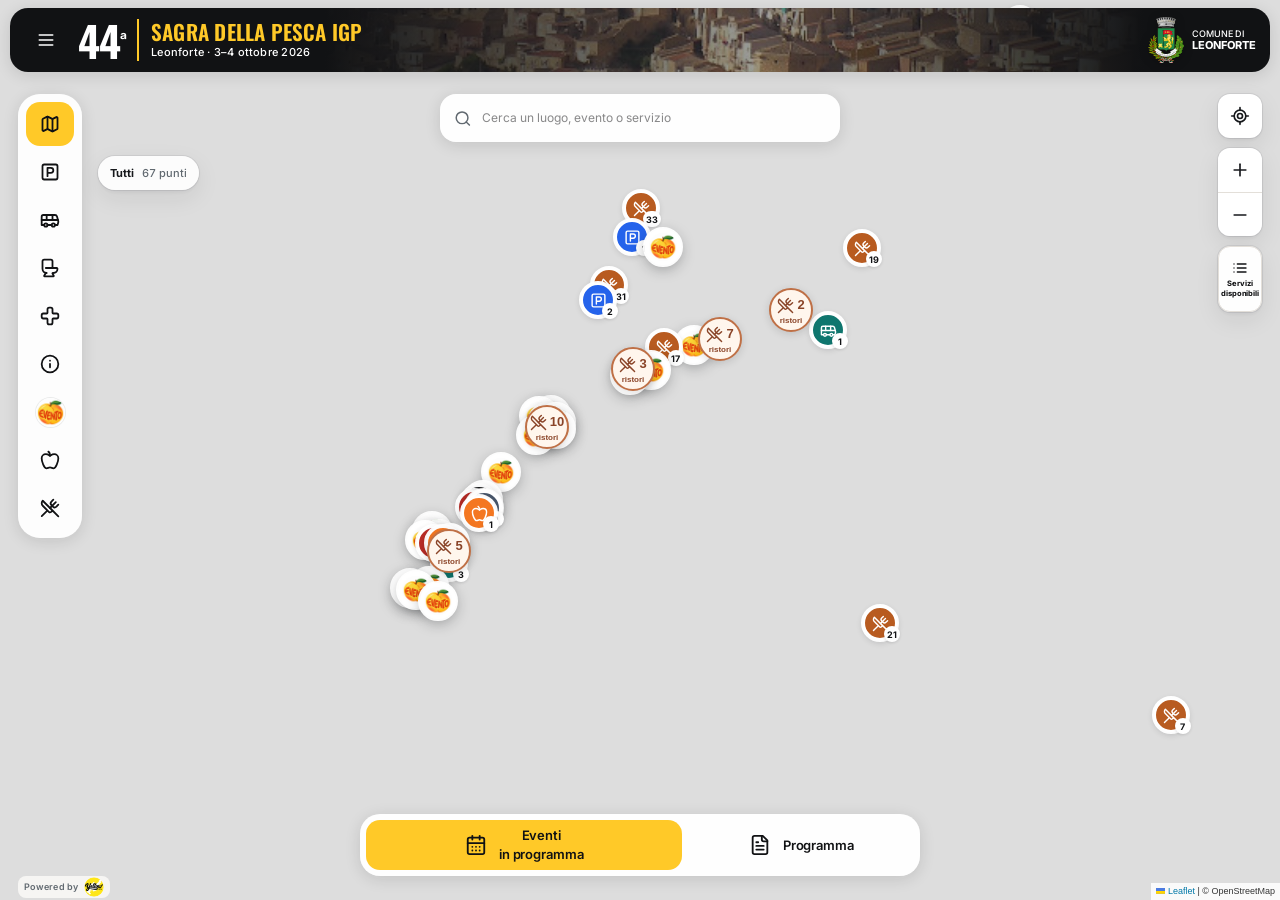
==== commit 45908a15: "Pubblica aggiornamento eventi del 28 settembre" ====
--- a/index.html
+++ b/index.html
@@ -16,7 +16,7 @@
       href="https://fonts.googleapis.com/css2?family=Oswald:wght@400;500;600;700&family=Inter:wght@400;500;600;700&display=swap"
     />
     <title>44ª Sagra della Pesca IGP di Leonforte</title>
-    <script type="module" crossorigin src="./assets/index-B9HhsdGB.js"></script>
+    <script type="module" crossorigin src="./assets/index-CgFkmcA9.js"></script>
     <link rel="modulepreload" crossorigin href="./assets/rolldown-runtime-CbXtAM7H.js">
     <link rel="modulepreload" crossorigin href="./assets/icons-EwvIaojF.js">
     <link rel="modulepreload" crossorigin href="./assets/react-vendor-BC_bkOCY.js">
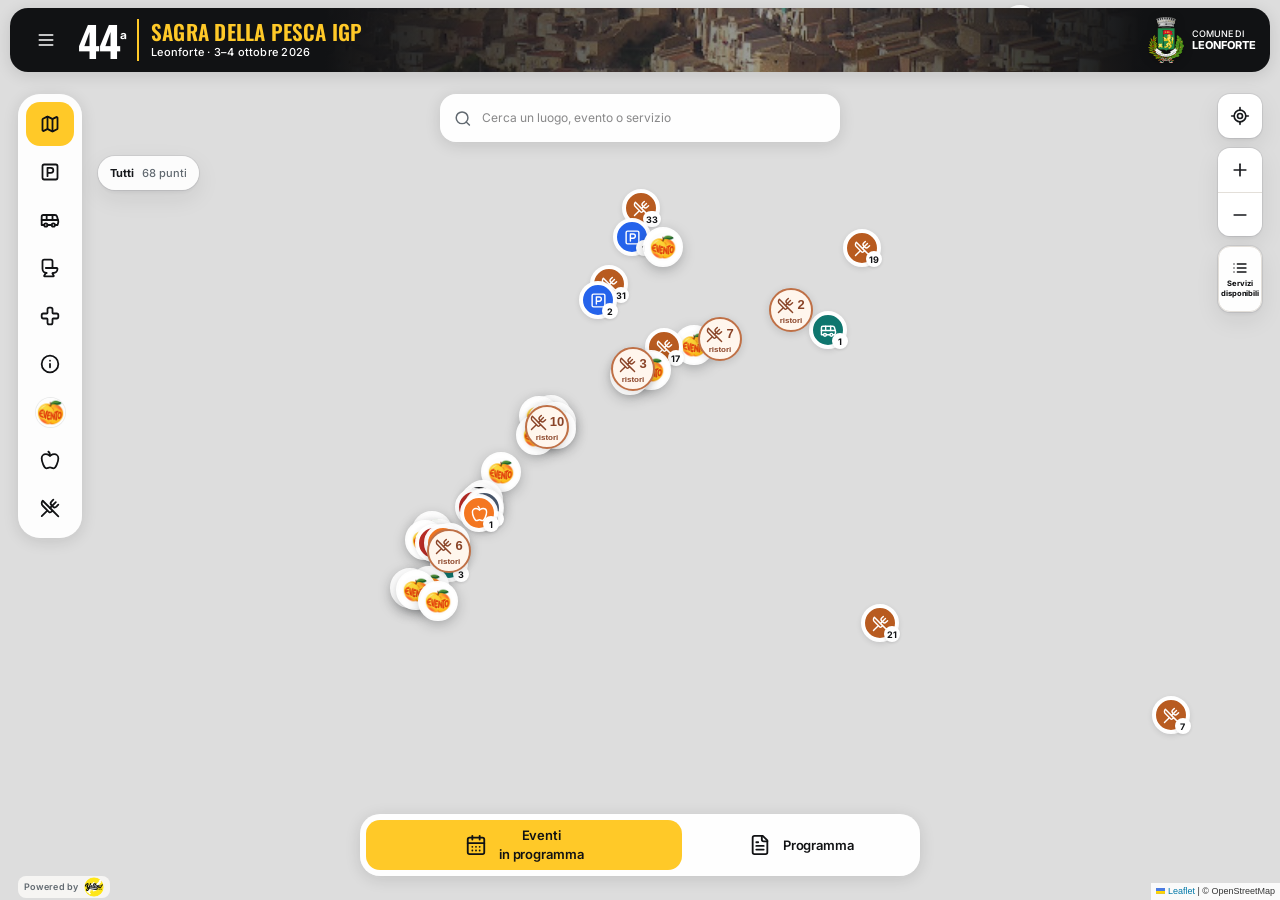
==== commit 0aa52c96: "Pubblica aggiornamento AIDA e Curtigghiu24" ====
--- a/index.html
+++ b/index.html
@@ -16,7 +16,7 @@
       href="https://fonts.googleapis.com/css2?family=Oswald:wght@400;500;600;700&family=Inter:wght@400;500;600;700&display=swap"
     />
     <title>44ª Sagra della Pesca IGP di Leonforte</title>
-    <script type="module" crossorigin src="./assets/index-CgFkmcA9.js"></script>
+    <script type="module" crossorigin src="./assets/index-xrxn0j2c.js"></script>
     <link rel="modulepreload" crossorigin href="./assets/rolldown-runtime-CbXtAM7H.js">
     <link rel="modulepreload" crossorigin href="./assets/icons-EwvIaojF.js">
     <link rel="modulepreload" crossorigin href="./assets/react-vendor-BC_bkOCY.js">
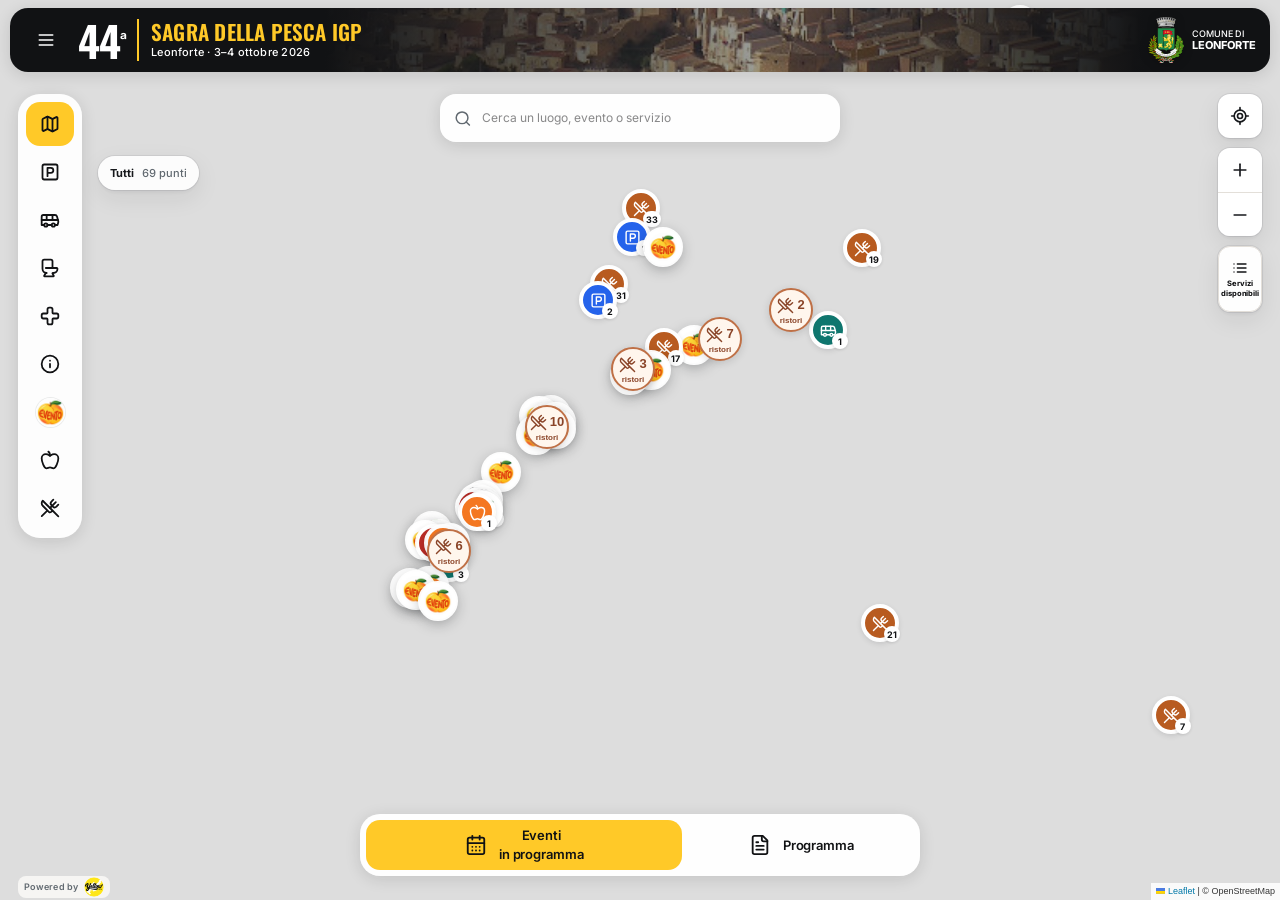
==== commit 2dd7c1a8: "Pubblica punto vendita Le Vie dei Tesori" ====
--- a/index.html
+++ b/index.html
@@ -16,7 +16,7 @@
       href="https://fonts.googleapis.com/css2?family=Oswald:wght@400;500;600;700&family=Inter:wght@400;500;600;700&display=swap"
     />
     <title>44ª Sagra della Pesca IGP di Leonforte</title>
-    <script type="module" crossorigin src="./assets/index-xrxn0j2c.js"></script>
+    <script type="module" crossorigin src="./assets/index-CIv7Q_Td.js"></script>
     <link rel="modulepreload" crossorigin href="./assets/rolldown-runtime-CbXtAM7H.js">
     <link rel="modulepreload" crossorigin href="./assets/icons-EwvIaojF.js">
     <link rel="modulepreload" crossorigin href="./assets/react-vendor-BC_bkOCY.js">
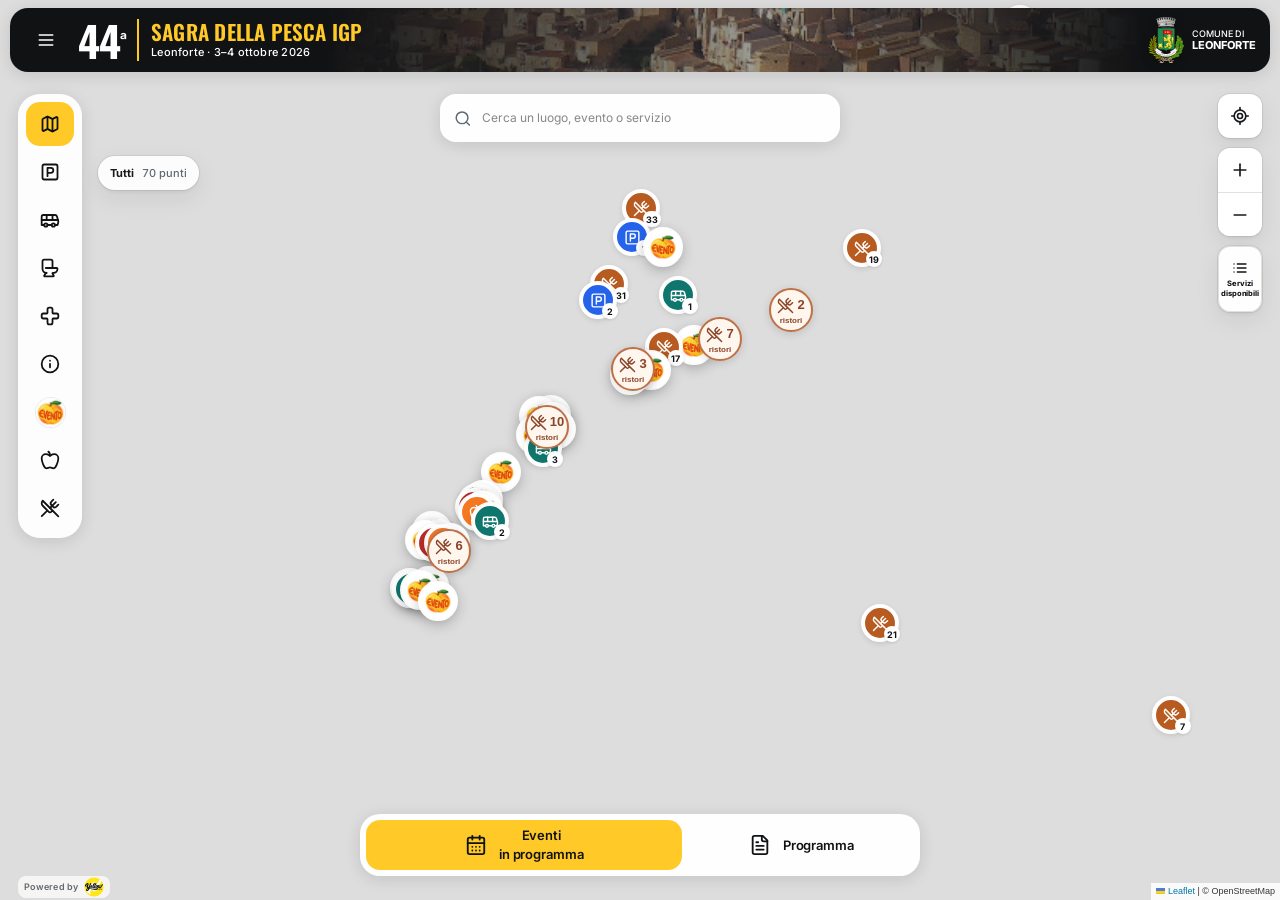
==== commit ceaea70a: "Pubblica nuove fermate navetta" ====
--- a/index.html
+++ b/index.html
@@ -16,7 +16,7 @@
       href="https://fonts.googleapis.com/css2?family=Oswald:wght@400;500;600;700&family=Inter:wght@400;500;600;700&display=swap"
     />
     <title>44ª Sagra della Pesca IGP di Leonforte</title>
-    <script type="module" crossorigin src="./assets/index-CIv7Q_Td.js"></script>
+    <script type="module" crossorigin src="./assets/index-CLEXJeeK.js"></script>
     <link rel="modulepreload" crossorigin href="./assets/rolldown-runtime-CbXtAM7H.js">
     <link rel="modulepreload" crossorigin href="./assets/icons-EwvIaojF.js">
     <link rel="modulepreload" crossorigin href="./assets/react-vendor-BC_bkOCY.js">
